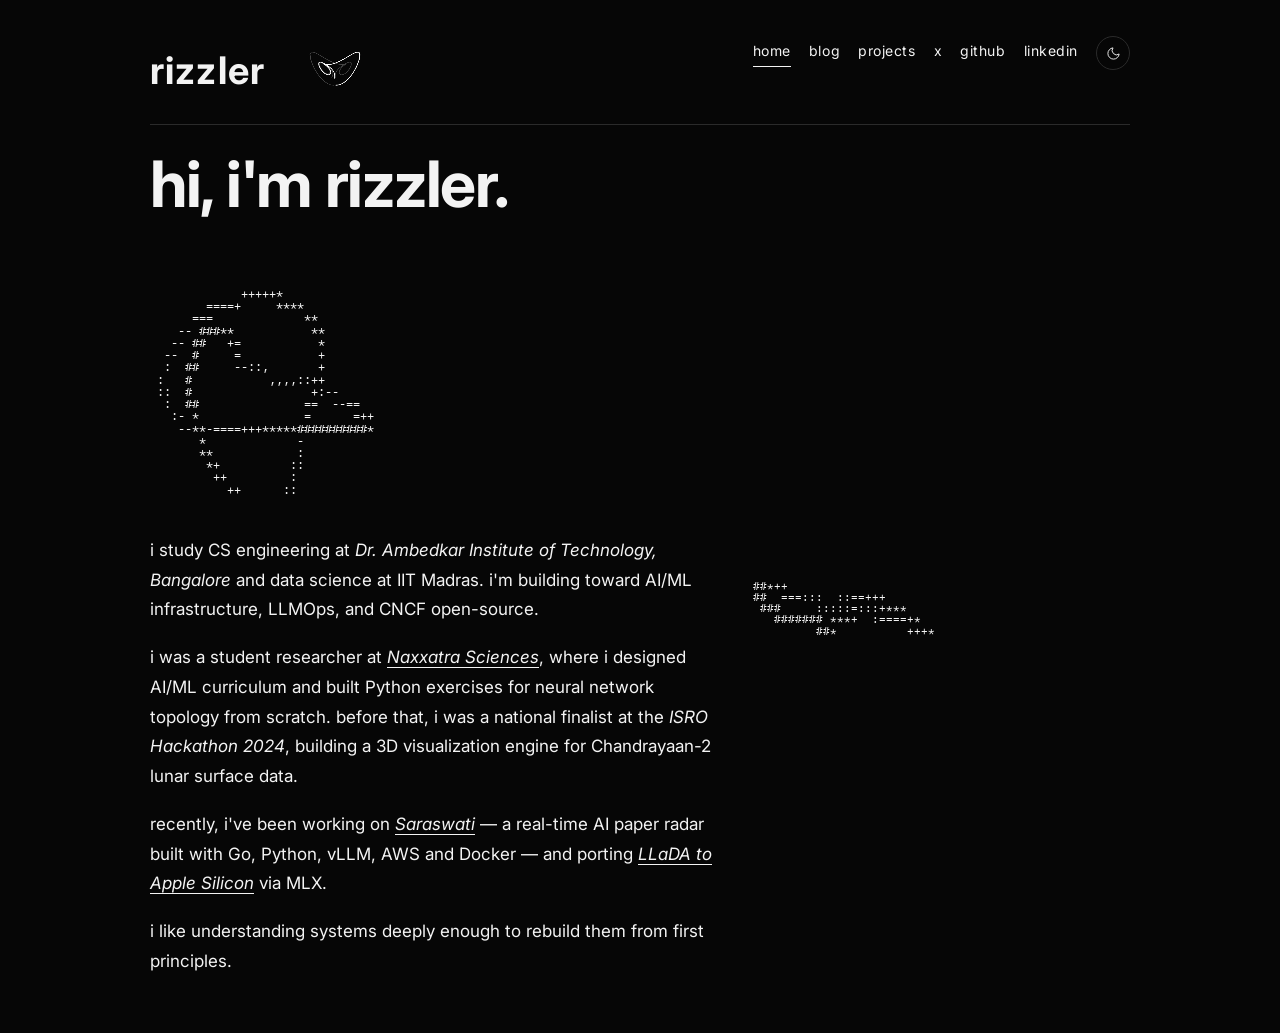
==== index.html @ c1a8ac2c "feat:portfolio anim" ====
<!DOCTYPE html>
<html lang="en">

<head>
  <meta charset="UTF-8">
  <meta name="viewport" content="width=device-width, initial-scale=1.0">
  <title>rizzler</title>
  <meta name="description" content="rizzler — systems, inference, open source.">
  <meta name="author" content="rizzler">
  <link rel="preconnect" href="https://fonts.googleapis.com">
  <link rel="preconnect" href="https://fonts.gstatic.com" crossorigin>
  <link
    href="https://fonts.googleapis.com/css2?family=Cormorant+Garamond:wght@400;500;600&family=IBM+Plex+Mono:wght@400;500&family=Newsreader:opsz,wght@6..72,400;500;600&display=swap"
    rel="stylesheet">
  <link rel="stylesheet" href="style.css">
</head>

<body>
  <div class="content-card">
    <header>
      <div class="header-brand">
        <h1 class="site-title">rizzler</h1>
        <div class="lorenz-container">
          <canvas id="lorenzCanvas"></canvas>
        </div>
      </div>
      <nav>
        <a href="index.html" class="nav-link active">home</a>
        <a href="blogs.html" class="nav-link">blog</a>
        <a href="projects.html" class="nav-link">projects</a>
        <a href="https://x.com/realrizzler13" class="nav-link" target="_blank">X</a>
        <a href="https://github.com/rizzler13" class="nav-link" target="_blank">GitHub</a>
        <a href="https://www.linkedin.com/in/chinmayi-kr" class="nav-link" target="_blank">LinkedIn</a>
        <button class="theme-toggle" id="themeToggle" aria-label="Toggle theme">
          <svg class="theme-icon sun-icon" xmlns="http://www.w3.org/2000/svg" viewBox="0 0 24 24">
            <circle cx="12" cy="12" r="5" />
            <path
              d="M12 1v6m0 6v6m8.66-7H15m-6 0H3m15.66 7.66l-4.24-4.24m-4.24 0L5.34 4.34m13.32 15.32l-4.24-4.24m-4.24 0L5.34 19.66" />
          </svg>
          <svg class="theme-icon moon-icon" xmlns="http://www.w3.org/2000/svg" viewBox="0 0 24 24">
            <path d="M21 12.79A9 9 0 1 1 11.21 3 7 7 0 0 0 21 12.79z" />
          </svg>
        </button>
      </nav>
    </header>

    <main>
      <div class="intro-copy">
        <h2 class="greeting">hi, i'm rizzler.</h2>
      </div>

      <aside class="ascii-panel ascii-panel-primary" aria-labelledby="asciiPrimaryLabel">
        <span id="asciiPrimaryLabel" class="sr-only">rotating study i</span>
        <pre class="ascii-art" id="asciiPrimary" aria-hidden="true"></pre>
      </aside>
      </section>

      <section class="notes-grid">
        <div class="bio">
          <p>i study CS engineering at <i>Dr. Ambedkar Institute of Technology, Bangalore</i> and data science at
            IIT Madras. i'm building toward AI/ML
            infrastructure, LLMOps, and CNCF open-source.</p>

          <p>i was a student researcher at <i><a href="https://naxxatra.com" target="_blank">Naxxatra Sciences</a></i>,
            where i designed AI/ML curriculum and built Python exercises for neural network topology from
            scratch. before that, i was a national finalist at the <i>ISRO Hackathon 2024</i>, building a 3D
            visualization engine for Chandrayaan-2 lunar surface data.</p>

          <p>recently, i've been working on <i><a href="https://d22a5eltm3ki72.cloudfront.net"
                target="_blank">Saraswati</a></i> — a real-time AI paper radar built with Go, Python, vLLM, AWS and Docker —
            and porting <i><a href="https://github.com/Chinmayi-KR/diffusion-mlx" target="_blank">LLaDA to Apple
                Silicon</a></i> via MLX.</p>

          <p>i like understanding systems deeply enough to rebuild them from first principles.</p>




        </div>

        <aside class="side-notes">
          <div class="ascii-panel ascii-panel-secondary" aria-labelledby="asciiSecondaryLabel">
            <span id="asciiSecondaryLabel" class="sr-only">rotating study ii</span>
            <pre class="ascii-art ascii-art-compact" id="asciiSecondary" aria-hidden="true"></pre>
          </div>
        </aside>
      </section>

    </main>
  </div>

  <script>
    class LorenzAttractor {
      constructor(canvas) {
        this.canvas = canvas;
        this.ctx = canvas.getContext('2d');
        this.setupCanvas();

        this.sigma = 10.0;
        this.rho = 28.0;
        this.beta = 8.0 / 3.0;
        this.dt = 0.01;

        this.maxTrailLength = 300;
        this.fadeSpeed = 0.02;

        this.attractors = [
          { x: 1, y: 1, z: 1, trail: [], color: '' },
          { x: 2, y: 1, z: 1, trail: [], color: '' },
          { x: 1, y: 2, z: 1, trail: [], color: '' },
          { x: 1, y: 1, z: 2, trail: [], color: '' },
          { x: -1, y: -1, z: 1, trail: [], color: '' },
          { x: 0.5, y: -0.5, z: 1.5, trail: [], color: '' }
        ];

        this.syncColors();
        this.prePopulateTrails();
        this.animate();
      }

      setupCanvas() {
        this.canvas.style.width = '100%';
        this.canvas.style.height = '100%';

        const fixedWidth = 200;
        const fixedHeight = 150;
        const pixelRatio = window.devicePixelRatio || 1;
        this.canvas.width = fixedWidth * pixelRatio * 2;
        this.canvas.height = fixedHeight * pixelRatio * 2;
        this.ctx.scale(pixelRatio * 2, pixelRatio * 2);
        this.ctx.imageSmoothingEnabled = true;
        this.ctx.imageSmoothingQuality = 'high';
        this.ctx.lineCap = 'round';
        this.ctx.lineJoin = 'round';
        this.width = fixedWidth;
        this.height = fixedHeight;
        this.centerX = this.width / 2;
        this.centerY = this.height / 2;
        this.scale = 1.4;
      }

      syncColors() {
        const styles = getComputedStyle(document.body);
        const palette = [
          styles.getPropertyValue('--canvas-1').trim(),
          styles.getPropertyValue('--canvas-2').trim(),
          styles.getPropertyValue('--canvas-3').trim(),
          styles.getPropertyValue('--canvas-4').trim(),
          styles.getPropertyValue('--canvas-5').trim(),
          styles.getPropertyValue('--canvas-6').trim()
        ];
        this.attractors.forEach((a, i) => {
          a.color = palette[i] || styles.getPropertyValue('--text-primary').trim();
        });
      }

      prePopulateTrails() {
        for (let step = 0; step < 100; step++) {
          this.attractors.forEach(a => {
            const [dx, dy, dz] = this.lorenzEquations(a.x, a.y, a.z);
            a.x += dx; a.y += dy; a.z += dz;
            const [sx, sy] = this.projectTo2D(a.x, a.y, a.z);
            a.trail.push([sx, sy]);
          });
        }
      }

      lorenzEquations(x, y, z) {
        return [
          this.sigma * (y - x) * this.dt,
          (x * (this.rho - z) - y) * this.dt,
          (x * y - this.beta * z) * this.dt
        ];
      }

      projectTo2D(x, y, z) {
        return [
          this.centerX + x * this.scale * 1.5,
          this.centerY - (z - 25) * this.scale
        ];
      }

      update() {
        this.syncColors();
        this.ctx.clearRect(0, 0, this.width, this.height);
        this.attractors.forEach(a => {
          const [dx, dy, dz] = this.lorenzEquations(a.x, a.y, a.z);
          a.x += dx; a.y += dy; a.z += dz;
          const [sx, sy] = this.projectTo2D(a.x, a.y, a.z);
          a.trail.push([sx, sy]);
          if (a.trail.length > this.maxTrailLength) a.trail.shift();
          this.drawTrail(a);
        });
      }

      drawTrail(a) {
        if (a.trail.length < 2) return;
        this.ctx.globalCompositeOperation = 'lighter';
        this.ctx.strokeStyle = a.color;
        this.ctx.lineWidth = 1.2;
        this.ctx.globalAlpha = 0.45;
        this.ctx.beginPath();
        this.ctx.moveTo(a.trail[0][0], a.trail[0][1]);
        for (let i = 2; i < a.trail.length; i += 2) {
          this.ctx.lineTo(a.trail[i][0], a.trail[i][1]);
        }
        if (a.trail.length > 1) {
          this.ctx.lineTo(a.trail[a.trail.length - 1][0], a.trail[a.trail.length - 1][1]);
        }
        this.ctx.stroke();
        this.ctx.globalAlpha = 1;
        this.ctx.globalCompositeOperation = 'source-over';
      }

      animate() {
        this.update();
        requestAnimationFrame(() => this.animate());
      }
    }

    let lorenzInitialized = false;
    function initLorenz() {
      if (lorenzInitialized) return;
      const canvas = document.getElementById('lorenzCanvas');
      if (!canvas) return;
      const container = canvas.parentElement;
      if (!container) return;
      const check = () => {
        const rect = container.getBoundingClientRect();
        if (rect.width > 0 && rect.height > 0) {
          lorenzInitialized = true;
          new LorenzAttractor(canvas);
        } else {
          setTimeout(check, 50);
        }
      };
      setTimeout(check, 100);
    }
    document.addEventListener('DOMContentLoaded', initLorenz);
    window.addEventListener('load', initLorenz);
  </script>

  <script>
    class AsciiRotor {
      constructor(element, options) {
        this.element = element;
        this.width = options.width;
        this.height = options.height;
        this.scale = options.scale;
        this.distance = options.distance;
        this.speed = options.speed;
        this.palette = options.palette;
        this.points = options.points;
        this.rotation = options.rotation || { x: 0.8, y: 0.4, z: 0.25 };
        this.frame = 0;
        this.lastFrameTime = 0;
      }

      rotatePoint(point, ax, ay, az) {
        let { x, y, z } = point;
        const sx = Math.sin(ax), cx = Math.cos(ax);
        let y1 = y * cx - z * sx, z1 = y * sx + z * cx;
        const sy = Math.sin(ay), cy = Math.cos(ay);
        let x2 = x * cy + z1 * sy, z2 = -x * sy + z1 * cy;
        const sz = Math.sin(az), cz = Math.cos(az);
        return { x: x2 * cz - y1 * sz, y: x2 * sz + y1 * cz, z: z2 };
      }

      render(ts) {
        if (ts - this.lastFrameTime < 72) {
          requestAnimationFrame(t => this.render(t));
          return;
        }
        this.lastFrameTime = ts;
        this.frame += 1;

        const chars = Array.from({ length: this.width * this.height }, () => ' ');
        const depth = new Float32Array(this.width * this.height).fill(-Infinity);
        const ax = this.frame * this.speed * this.rotation.x;
        const ay = this.frame * this.speed * this.rotation.y;
        const az = this.frame * this.speed * this.rotation.z;

        for (const point of this.points) {
          const r = this.rotatePoint(point, ax, ay, az);
          const p = this.distance / (this.distance - r.z);
          const px = Math.round(this.width / 2 + r.x * this.scale * p);
          const py = Math.round(this.height / 2 + r.y * this.scale * p * 0.58);
          if (px < 0 || px >= this.width || py < 0 || py >= this.height) continue;
          const idx = py * this.width + px;
          if (r.z <= depth[idx]) continue;
          const lum = Math.max(0, Math.min(1, 0.16 + 0.44 * (r.z / this.distance + 0.5) + 0.4 * (point.weight || 0.5)));
          depth[idx] = r.z;
          chars[idx] = this.palette[Math.min(this.palette.length - 1, Math.floor(lum * (this.palette.length - 1)))];
        }

        const lines = [];
        for (let row = 0; row < this.height; row++) {
          lines.push(chars.slice(row * this.width, (row + 1) * this.width).join(''));
        }
        this.element.textContent = lines.join('\n');
        requestAnimationFrame(t => this.render(t));
      }

      start() { requestAnimationFrame(t => this.render(t)); }
    }

    function buildTorusKnotPoints(total) {
      const pts = [];
      for (let i = 0; i < total; i++) {
        const t = (i / total) * Math.PI * 4;
        pts.push({
          x: (1.65 + 0.55 * Math.cos(3 * t)) * Math.cos(2 * t),
          y: (1.65 + 0.55 * Math.cos(3 * t)) * Math.sin(2 * t),
          z: 0.95 * Math.sin(3 * t),
          weight: (Math.sin(t * 3) + 1) / 2
        });
      }
      return pts;
    }

    function buildLemniscatePoints(total) {
      const pts = [];
      for (let i = 0; i < total; i++) {
        const t = (i / total) * Math.PI * 2;
        const d = 1 + Math.sin(t) ** 2;
        pts.push({
          x: (Math.cos(t) / d) * 2.1,
          y: (Math.sin(t) * Math.cos(t) / d) * 2.6,
          z: Math.sin(2 * t) * 1.2,
          weight: (Math.cos(2 * t) + 1) / 2
        });
      }
      return pts;
    }

    function initAsciiArt() {
      const primary = document.getElementById('asciiPrimary');
      const secondary = document.getElementById('asciiSecondary');
      if (window.matchMedia('(prefers-reduced-motion: reduce)').matches) {
        if (primary) primary.textContent = [
          '           .:-=++=-:.           ',
          '       .-+#@@@@@@@@@@#+-.       ',
          '     .-*@@@#*=-..-=*#@@@*-.     ',
          '    :+@@@*=.          .=*@@+:    ',
          '    =@@#:    recursive     :#@=   ',
          '    =@@#:     geometry     :#@=   ',
          '    :+@@@*=.          .=*@@+:    ',
          '     .-*@@@#*=-..-=*#@@@*-.     ',
          '       .-+#@@@@@@@@@@#+-.       ',
          '           .:-=++=-:.           '
        ].join('\n');
        if (secondary) secondary.textContent = [
          '         .--==--.         ',
          '      .-+#@@@@@@#+-.      ',
          '    .-*@@*=....=*@@*-.    ',
          '    =@@*:  loop  :*@@=    ',
          '    =@@*:  self  :*@@=    ',
          '    .-*@@*=....=*@@*-.    ',
          '      .-+#@@@@@@#+-.      ',
          '         .--==--.         '
        ].join('\n');
        return;
      }
      if (primary) new AsciiRotor(primary, {
        width: 32, height: 18, scale: 7.2, distance: 8, speed: 0.05,
        palette: ' .,:-=+*#%@', points: buildTorusKnotPoints(900),
        rotation: { x: 0.9, y: 0.55, z: 0.22 }
      }).start();
      if (secondary) new AsciiRotor(secondary, {
        width: 28, height: 12, scale: 5.9, distance: 7, speed: 0.042,
        palette: ' .-:=+*#%@', points: buildLemniscatePoints(720),
        rotation: { x: 0.65, y: 0.92, z: 0.18 }
      }).start();
    }
    document.addEventListener('DOMContentLoaded', initAsciiArt);
  </script>

  <script>
    (function () {
      const toggle = document.getElementById('themeToggle');
      const body = document.body;
      if ((localStorage.getItem('theme') || 'dark') === 'dark') body.classList.add('dark-mode');
      toggle.addEventListener('click', () => {
        body.classList.toggle('dark-mode');
        localStorage.setItem('theme', body.classList.contains('dark-mode') ? 'dark' : 'light');
      });
    })();
  </script>
</body>

</html>
---- style.css ----
@import url('https://fonts.googleapis.com/css2?family=Cormorant+Garamond:wght@400;500;600&family=IBM+Plex+Mono:wght@400;500&family=Inter:wght@400;500;600;700&family=Newsreader:opsz,wght@6..72,400;500;600&display=swap');

:root {
  --bg-color: #c8c1b4;
  --surface-color: #c8c1b4;
  --panel-bg: #c8c1b4;
  --text-primary: #111111;
  --text-color: #111111;
  --text-secondary: #111111;
  --text-muted: #4a4540;
  --link-color: #111111;
  --link-hover: #111111;
  --border-color: #b0a99c;
  --code-bg: #beb7ab;
  --blockquote-color: #111111;
  --panel-strong: #111111;
  --accent: #111111;
  --selection-bg: #111111;
  --selection-text: #c8c1b4;
  --canvas-1: #111111;
  --canvas-2: #2c2c2c;
  --canvas-3: #454545;
  --canvas-4: #5f5f5f;
  --canvas-5: #787878;
  --canvas-6: #929292;
  --monospace: 'IBM Plex Mono', 'SFMono-Regular', Consolas, monospace;
}

body.dark-mode {
  --bg-color: #060606;
  --surface-color: #060606;
  --panel-bg: #060606;
  --text-primary: #f3f3f3;
  --text-color: #f3f3f3;
  --text-secondary: #f3f3f3;
  --text-muted: #f3f3f3;
  --link-color: #f3f3f3;
  --link-hover: #f3f3f3;
  --border-color: #2a2a2a;
  --code-bg: #121212;
  --blockquote-color: #f3f3f3;
  --panel-strong: #f3f3f3;
  --accent: #f3f3f3;
  --selection-bg: #f3f3f3;
  --selection-text: #060606;
  --canvas-1: #f3f3f3;
  --canvas-2: #dddddd;
  --canvas-3: #c5c5c5;
  --canvas-4: #acacac;
  --canvas-5: #949494;
  --canvas-6: #7b7b7b;
}

* {
  margin: 0;
  padding: 0;
  box-sizing: border-box;
}

html {
  scroll-behavior: smooth;
  background: var(--bg-color);
}

body {
  min-height: 100vh;
  background: var(--bg-color);
  color: var(--text-color);
  font-family: 'Inter', 'Helvetica Neue', Helvetica, Arial, sans-serif;
  font-size: 17px;
  line-height: 1.75;
  -webkit-font-smoothing: antialiased;
  -moz-osx-font-smoothing: grayscale;
  transition: background-color 0.25s ease, color 0.25s ease;
}

a {
  color: var(--link-color);
  text-decoration: none;
  transition: color 0.2s ease, border-color 0.2s ease;
}

a:hover {
  color: var(--link-hover);
}

code, pre, samp, kbd {
  font-family: var(--monospace);
}

.content-card,
.container {
  width: min(980px, calc(100% - 48px));
  margin: 0 auto;
  padding: 36px 0 56px;
  background: var(--surface-color);
  animation: fadeIn 0.45s ease-out both;
}

header {
  display: flex;
  justify-content: space-between;
  align-items: flex-start;
  gap: 20px;
  flex-wrap: wrap;
  padding: 0 0 20px;
  border-bottom: 1px solid var(--border-color);
}

.header-brand {
  display: flex;
  align-items: center;
  gap: 14px;
}

.site-title {
  font-family: 'Inter', 'Helvetica Neue', Helvetica, Arial, sans-serif;
  font-size: 38px;
  font-weight: 700;
  letter-spacing: 0.03em;
  color: var(--text-primary);
}

.lorenz-container {
  width: 112px;
  height: 68px;
  flex-shrink: 0;
  pointer-events: none;
}

#lorenzCanvas {
  display: block;
  width: 100% !important;
  height: 100% !important;
  background: transparent;
}

nav {
  display: flex;
  align-items: center;
  flex-wrap: wrap;
  gap: 10px 18px;
}

.nav-link {
  color: var(--text-secondary);
  font-size: 14px;
  letter-spacing: 0.04em;
  text-transform: lowercase;
  border-bottom: 1px solid transparent;
  padding-bottom: 2px;
}

.nav-link:hover,
.nav-link.active {
  color: var(--text-primary);
  border-bottom-color: currentColor;
}

.theme-toggle {
  width: 34px;
  height: 34px;
  border: 1px solid var(--border-color);
  border-radius: 999px;
  background: transparent;
  color: var(--text-primary);
  display: inline-flex;
  align-items: center;
  justify-content: center;
  cursor: pointer;
  transition: border-color 0.2s ease, background-color 0.2s ease, transform 0.2s ease;
}

.theme-toggle:hover {
  border-color: var(--text-primary);
  transform: translateY(-1px);
}

.theme-toggle svg {
  width: 15px;
  height: 15px;
  fill: none;
  stroke: currentColor;
  stroke-width: 1.5;
}

.theme-icon {
  display: block;
}

body.dark-mode .sun-icon { display: none; }
body.dark-mode .moon-icon { display: block; }
body:not(.dark-mode) .sun-icon { display: block; }
body:not(.dark-mode) .moon-icon { display: none; }

main {
  display: grid;
  gap: 40px;
  padding-top: 28px;
}

.intro-grid,
.notes-grid {
  display: grid;
  gap: 32px;
  align-items: start;
}

.intro-grid {
  grid-template-columns: minmax(0, 1.35fr) minmax(280px, 0.9fr);
}

.notes-grid {
  grid-template-columns: minmax(0, 1.25fr) minmax(250px, 0.85fr);
}

.greeting {
  font-family: 'Inter', 'Helvetica Neue', Helvetica, Arial, sans-serif;
  font-size: clamp(46px, 5vw, 64px);
  font-weight: 700;
  line-height: 0.98;
  letter-spacing: -0.02em;
  color: var(--text-primary);
  margin-bottom: 20px;
}

.lede {
  max-width: 44ch;
  color: var(--text-secondary);
  font-size: 17px;
  margin-bottom: 10px;
}

.bio p {
  margin-bottom: 18px;
}

.bio p:last-child {
  margin-bottom: 0;
}

.bio strong {
  color: var(--text-primary);
}

.bio a {
  border-bottom: 1px solid currentColor;
}

.ascii-panel {
  border: 0;
  background: transparent;
  padding: 0;
}

.ascii-art {
  min-height: 18em;
  white-space: pre;
  overflow: hidden;
  font-family: var(--monospace);
  font-size: 12px;
  line-height: 1.02;
  color: var(--panel-strong);
}

.ascii-art-compact {
  min-height: 10.6em;
  font-size: 11px;
}

.side-notes {
  display: grid;
  gap: 0;
}

.sr-only {
  position: absolute;
  width: 1px;
  height: 1px;
  padding: 0;
  margin: -1px;
  overflow: hidden;
  clip: rect(0, 0, 0, 0);
  white-space: nowrap;
  border: 0;
}

.section-heading {
  font-family: 'Inter', 'Helvetica Neue', Helvetica, Arial, sans-serif;
  font-size: 28px;
  font-weight: 600;
  color: var(--text-primary);
  margin-bottom: 20px;
  padding-bottom: 12px;
  border-bottom: 1px solid var(--border-color);
}

.blog-list {
  max-width: 100%;
}

.blog-item {
  padding: 0 0 20px;
  margin-bottom: 20px;
  border-bottom: 1px solid var(--border-color);
}

.blog-item:last-child {
  margin-bottom: 0;
  padding-bottom: 0;
  border-bottom: 0;
}

.blog-title {
  font-family: 'Inter', 'Helvetica Neue', Helvetica, Arial, sans-serif;
  font-size: 22px;
  font-weight: 600;
  margin-bottom: 4px;
}

.blog-title a {
  color: var(--text-primary);
  border-bottom: 1px solid transparent;
}

.blog-title a:hover {
  border-bottom-color: currentColor;
}

.blog-date,
.blog-meta {
  color: var(--text-muted);
  font-size: 13px;
}

.back-link {
  display: inline-block;
  margin-bottom: 24px;
  font-size: 14px;
  color: var(--text-secondary);
  border-bottom: 1px solid transparent;
}

.back-link:hover {
  border-bottom-color: currentColor;
}

::selection {
  background: var(--selection-bg);
  color: var(--selection-text);
}

@keyframes fadeIn {
  from { opacity: 0; transform: translateY(12px); }
  to { opacity: 1; transform: translateY(0); }
}

@media screen and (max-width: 900px) {
  .intro-grid,
  .notes-grid {
    grid-template-columns: 1fr;
  }

  .content-card,
  .container {
    width: min(980px, calc(100% - 40px));
    padding-top: 28px;
    padding-bottom: 40px;
  }
}

@media screen and (max-width: 768px) {
  .site-title { font-size: 32px; }
  .lorenz-container { width: 92px; height: 56px; }
  .greeting { font-size: 42px; }
  .nav-link { font-size: 13px; }
  .ascii-art { font-size: 10px; }
}

@media screen and (max-width: 480px) {
  .content-card,
  .container {
    width: calc(100% - 24px);
    padding-top: 20px;
    padding-bottom: 28px;
  }

  header { gap: 14px; padding-bottom: 16px; }
  .header-brand { gap: 10px; }
  .site-title { font-size: 26px; }
  .lorenz-container { width: 76px; height: 46px; }
  .greeting { font-size: 34px; }

  .lede, .bio p { font-size: 15px; }
  .ascii-art { min-height: 15em; font-size: 9px; }
  .ascii-art-compact { min-height: 8.8em; }
}

@media (prefers-reduced-motion: reduce) {
  html, body, .content-card, .container, .greeting, .theme-toggle {
    animation: none !important;
    transition: none !important;
  }
}
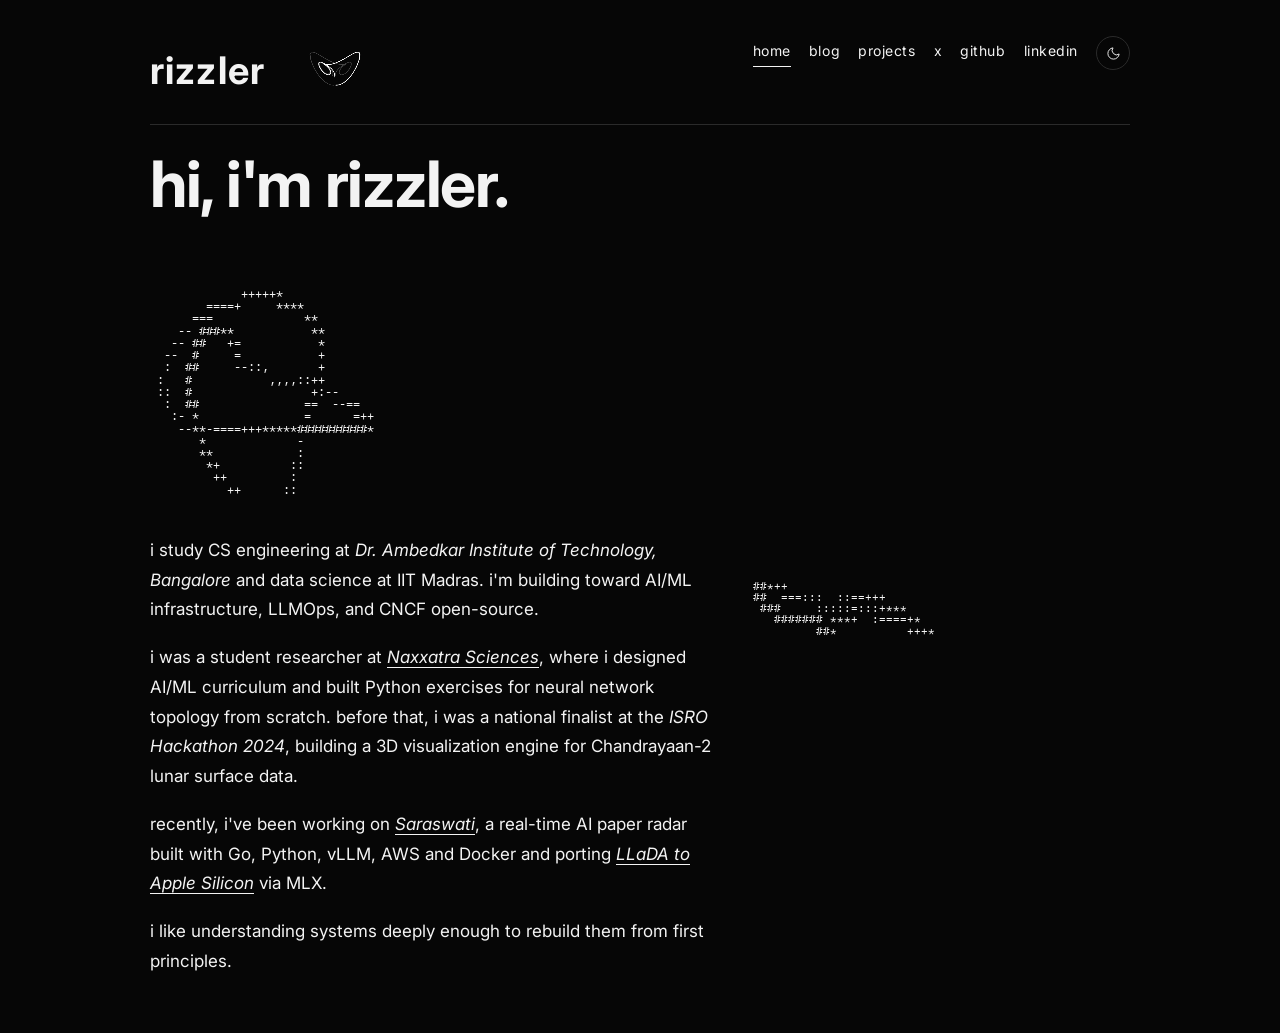
==== commit 376af7fa: "foolproofing the syntax" ====
--- a/index.html
+++ b/index.html
@@ -67,7 +67,8 @@
             visualization engine for Chandrayaan-2 lunar surface data.</p>
 
           <p>recently, i've been working on <i><a href="https://d22a5eltm3ki72.cloudfront.net"
-                target="_blank">Saraswati</a></i> — a real-time AI paper radar built with Go, Python, vLLM, AWS and Docker —
+                target="_blank">Saraswati</a></i>, a real-time AI paper radar built with Go, Python, vLLM, AWS and
+            Docker
             and porting <i><a href="https://github.com/Chinmayi-KR/diffusion-mlx" target="_blank">LLaDA to Apple
                 Silicon</a></i> via MLX.</p>
 
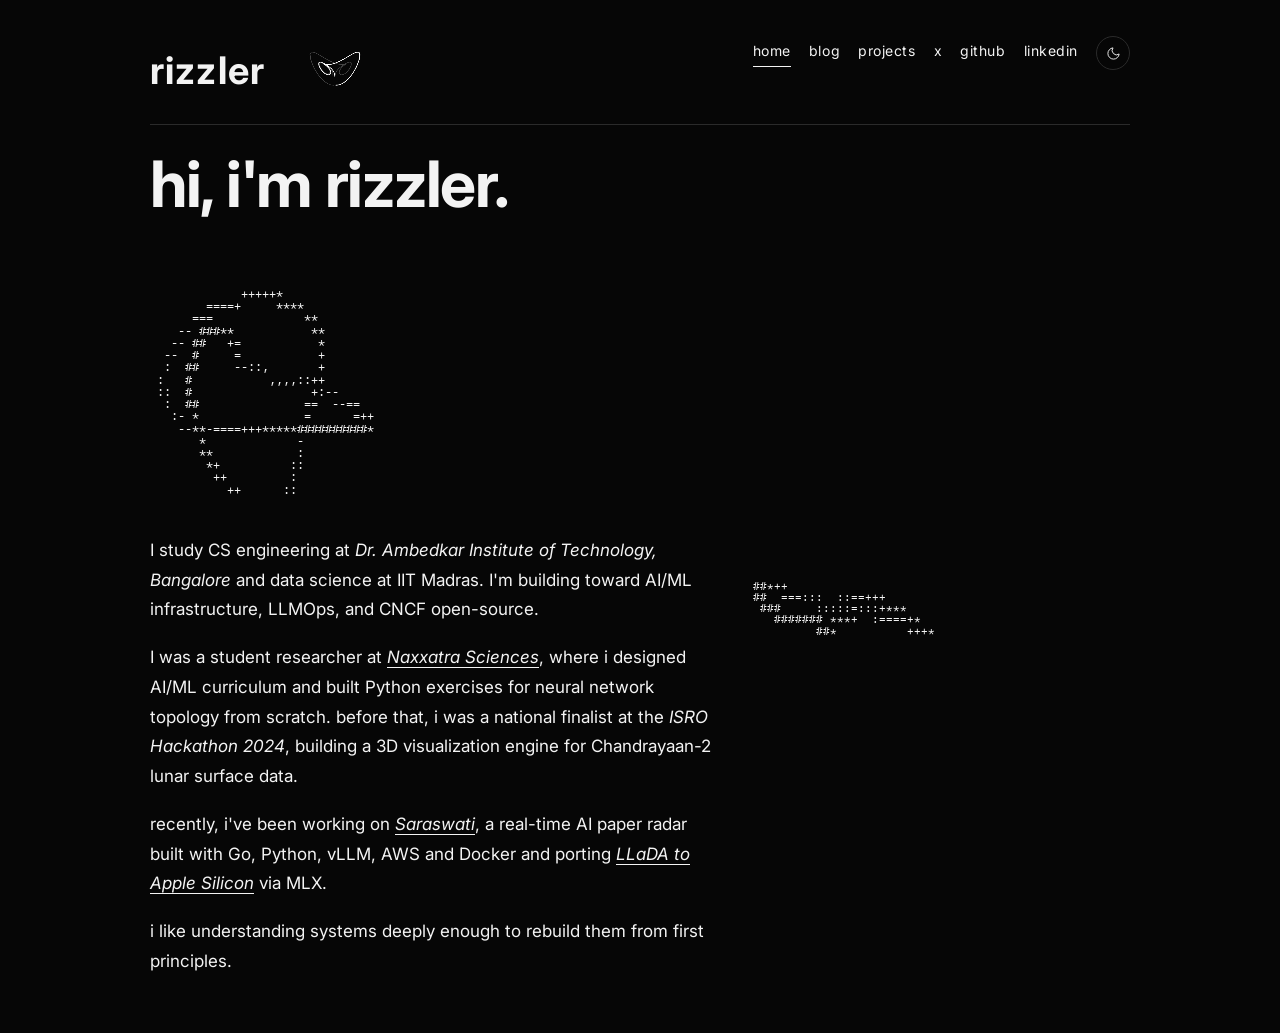
==== commit 8fb141fb: "minor fixes" ====
--- a/index.html
+++ b/index.html
@@ -57,11 +57,11 @@
 
       <section class="notes-grid">
         <div class="bio">
-          <p>i study CS engineering at <i>Dr. Ambedkar Institute of Technology, Bangalore</i> and data science at
-            IIT Madras. i'm building toward AI/ML
+          <p>I study CS engineering at <i>Dr. Ambedkar Institute of Technology, Bangalore</i> and data science at
+            IIT Madras. I'm building toward AI/ML
             infrastructure, LLMOps, and CNCF open-source.</p>
 
-          <p>i was a student researcher at <i><a href="https://naxxatra.com" target="_blank">Naxxatra Sciences</a></i>,
+          <p>I was a student researcher at <i><a href="https://naxxatra.com" target="_blank">Naxxatra Sciences</a></i>,
             where i designed AI/ML curriculum and built Python exercises for neural network topology from
             scratch. before that, i was a national finalist at the <i>ISRO Hackathon 2024</i>, building a 3D
             visualization engine for Chandrayaan-2 lunar surface data.</p>
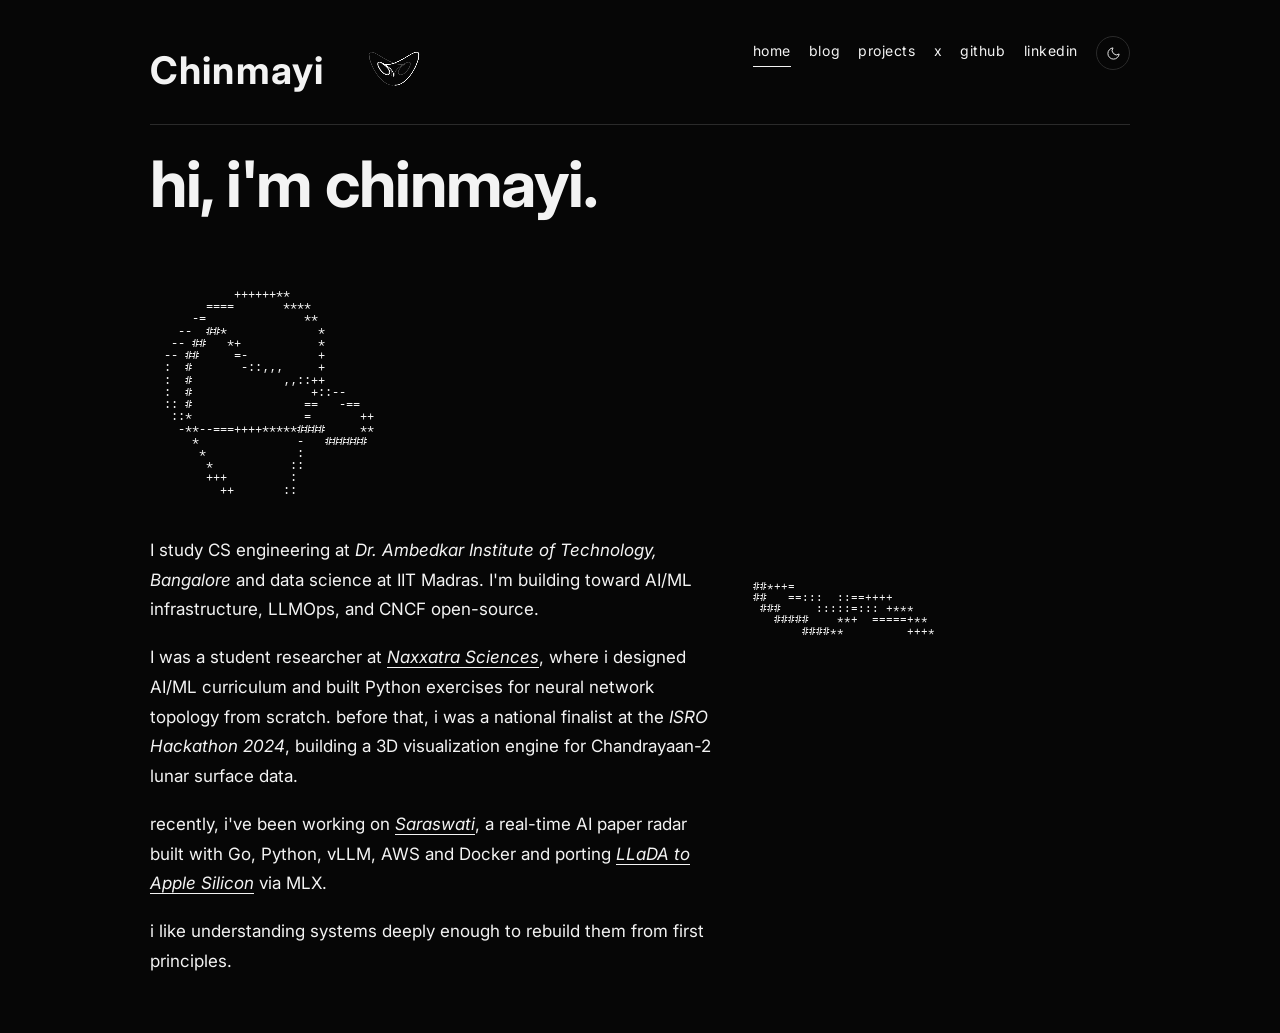
==== commit 9668711f: "-" ====
--- a/index.html
+++ b/index.html
@@ -19,7 +19,7 @@
   <div class="content-card">
     <header>
       <div class="header-brand">
-        <h1 class="site-title">rizzler</h1>
+        <h1 class="site-title">Chinmayi</h1>
         <div class="lorenz-container">
           <canvas id="lorenzCanvas"></canvas>
         </div>
@@ -46,7 +46,7 @@
 
     <main>
       <div class="intro-copy">
-        <h2 class="greeting">hi, i'm rizzler.</h2>
+        <h2 class="greeting">hi, i'm chinmayi.</h2>
       </div>
 
       <aside class="ascii-panel ascii-panel-primary" aria-labelledby="asciiPrimaryLabel">
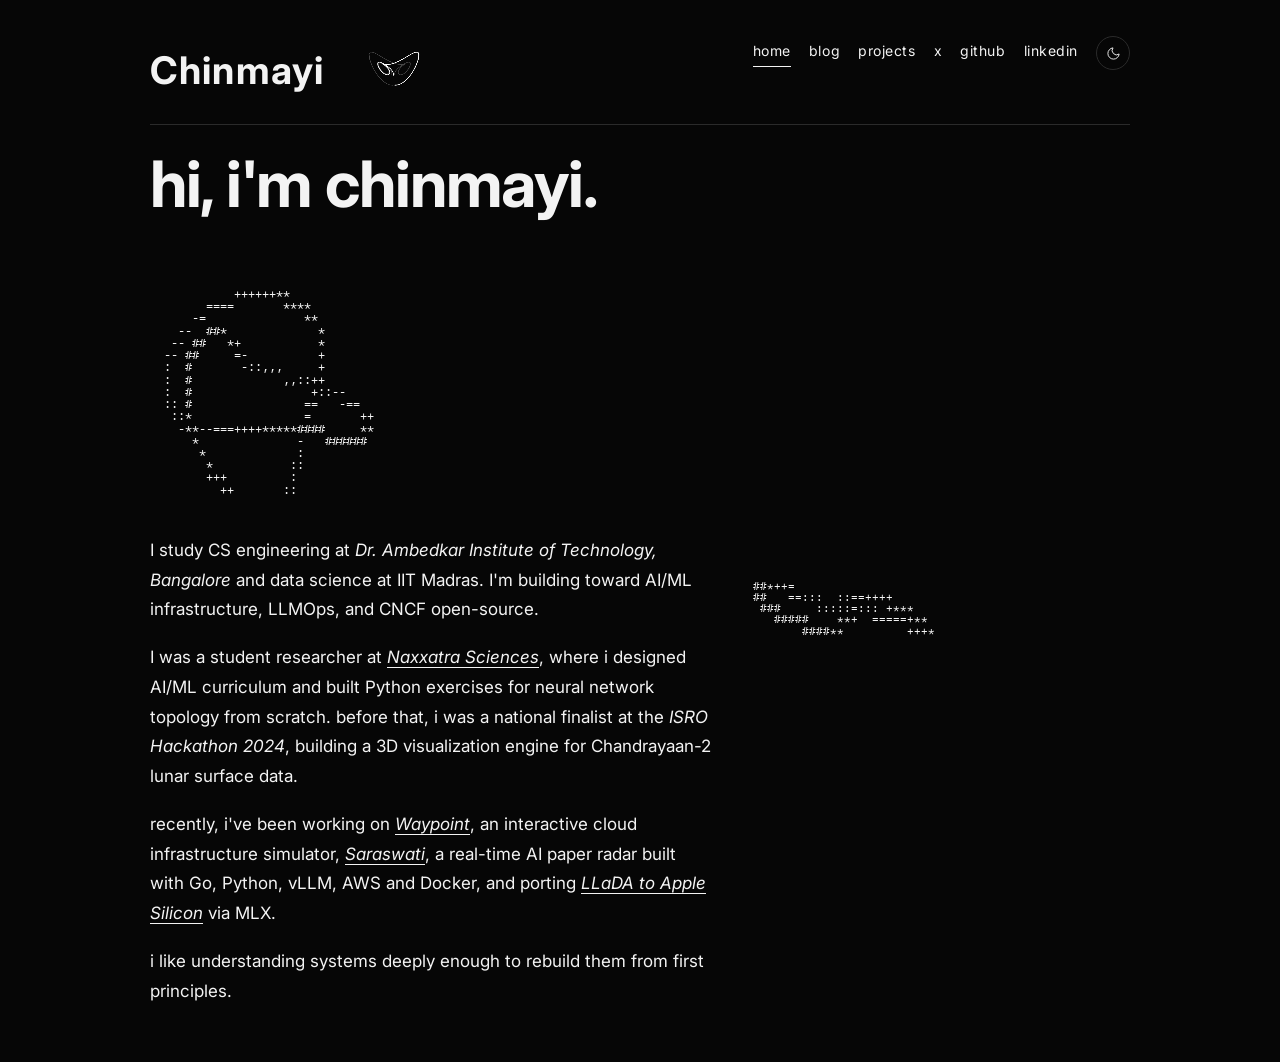
==== commit 875ab693: "project addition" ====
--- a/index.html
+++ b/index.html
@@ -66,10 +66,10 @@
             scratch. before that, i was a national finalist at the <i>ISRO Hackathon 2024</i>, building a 3D
             visualization engine for Chandrayaan-2 lunar surface data.</p>
 
-          <p>recently, i've been working on <i><a href="https://d22a5eltm3ki72.cloudfront.net"
+          <p>recently, i've been working on <i><a href="https://d30924xgb9fh2u.cloudfront.net"
+                target="_blank">Waypoint</a></i>, an interactive cloud infrastructure simulator, <i><a href="https://d22a5eltm3ki72.cloudfront.net"
                 target="_blank">Saraswati</a></i>, a real-time AI paper radar built with Go, Python, vLLM, AWS and
-            Docker
-            and porting <i><a href="https://github.com/Chinmayi-KR/diffusion-mlx" target="_blank">LLaDA to Apple
+            Docker, and porting <i><a href="https://github.com/Chinmayi-KR/diffusion-mlx" target="_blank">LLaDA to Apple
                 Silicon</a></i> via MLX.</p>
 
           <p>i like understanding systems deeply enough to rebuild them from first principles.</p>
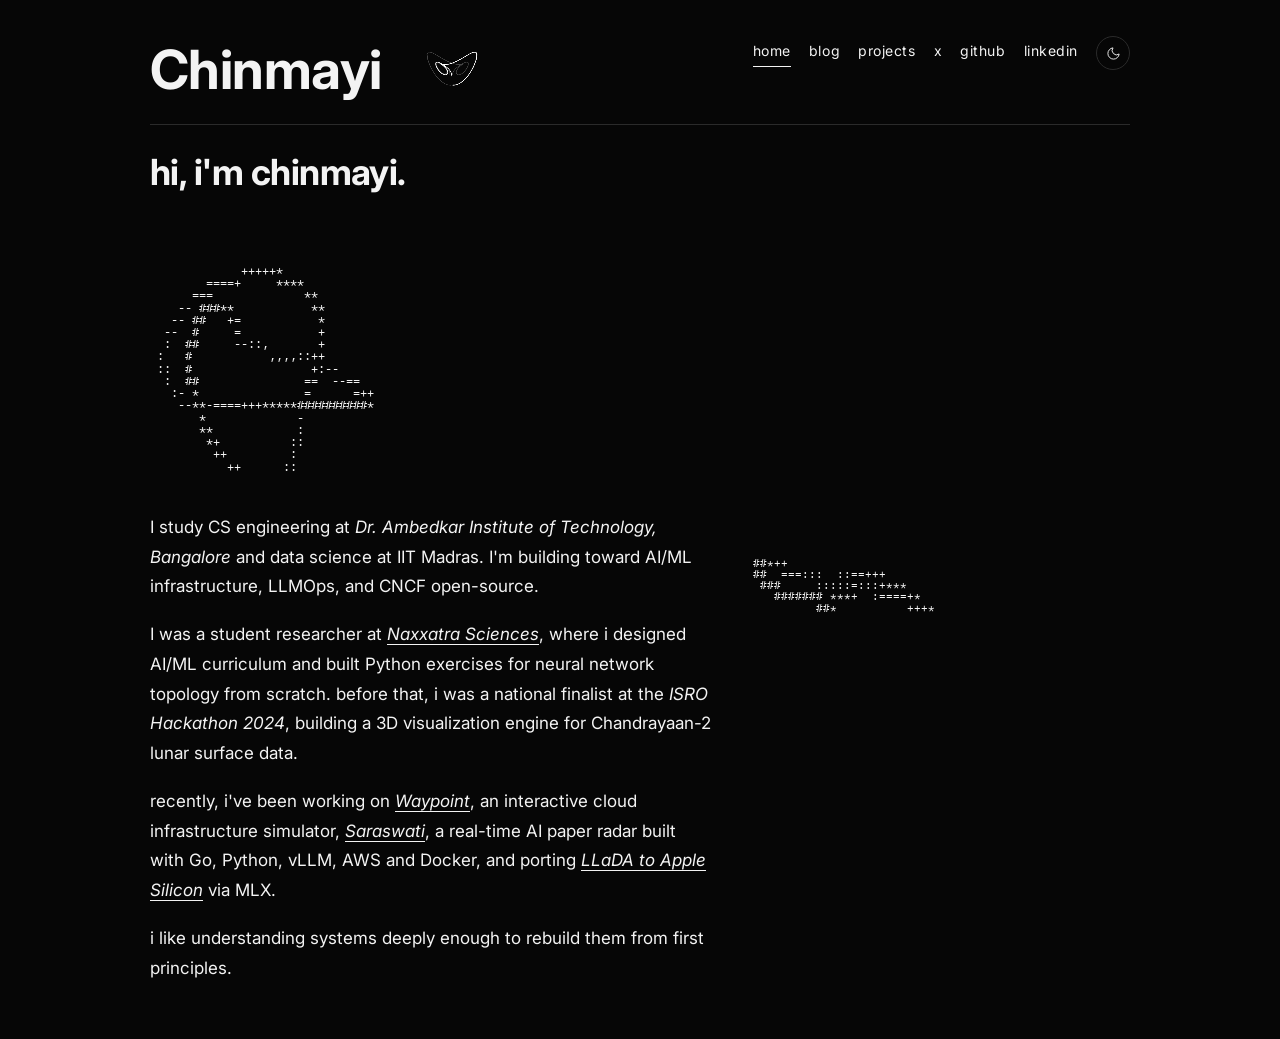
==== commit 4f7e1e04: "heading regulations and minor edits" ====
--- a/index.html
+++ b/index.html
@@ -4,9 +4,9 @@
 <head>
   <meta charset="UTF-8">
   <meta name="viewport" content="width=device-width, initial-scale=1.0">
-  <title>rizzler</title>
-  <meta name="description" content="rizzler — systems, inference, open source.">
-  <meta name="author" content="rizzler">
+  <title>Chinmayi</title>
+  <meta name="description" content="Chinmayi — systems, inference, open source.">
+  <meta name="author" content="Chinmayi">
   <link rel="preconnect" href="https://fonts.googleapis.com">
   <link rel="preconnect" href="https://fonts.gstatic.com" crossorigin>
   <link
--- a/style.css
+++ b/style.css
@@ -115,10 +115,11 @@
 
 .site-title {
   font-family: 'Inter', 'Helvetica Neue', Helvetica, Arial, sans-serif;
-  font-size: 38px;
+  font-size: clamp(38px, 5.5vw, 54px);
   font-weight: 700;
-  letter-spacing: 0.03em;
-  color: var(--text-primary);
+  letter-spacing: -0.01em;
+  color: var(--text-primary);
+  line-height: 1.1;
 }
 
 .lorenz-container {
@@ -216,10 +217,10 @@
 
 .greeting {
   font-family: 'Inter', 'Helvetica Neue', Helvetica, Arial, sans-serif;
-  font-size: clamp(46px, 5vw, 64px);
+  font-size: clamp(28px, 3.8vw, 36px);
   font-weight: 700;
-  line-height: 0.98;
-  letter-spacing: -0.02em;
+  line-height: 1.1;
+  letter-spacing: -0.015em;
   color: var(--text-primary);
   margin-bottom: 20px;
 }
@@ -370,9 +371,9 @@
 }
 
 @media screen and (max-width: 768px) {
-  .site-title { font-size: 32px; }
+  .site-title { font-size: 36px; }
   .lorenz-container { width: 92px; height: 56px; }
-  .greeting { font-size: 42px; }
+  .greeting { font-size: 28px; }
   .nav-link { font-size: 13px; }
   .ascii-art { font-size: 10px; }
 }
@@ -387,9 +388,9 @@
 
   header { gap: 14px; padding-bottom: 16px; }
   .header-brand { gap: 10px; }
-  .site-title { font-size: 26px; }
+  .site-title { font-size: 28px; }
   .lorenz-container { width: 76px; height: 46px; }
-  .greeting { font-size: 34px; }
+  .greeting { font-size: 22px; }
 
   .lede, .bio p { font-size: 15px; }
   .ascii-art { min-height: 15em; font-size: 9px; }
